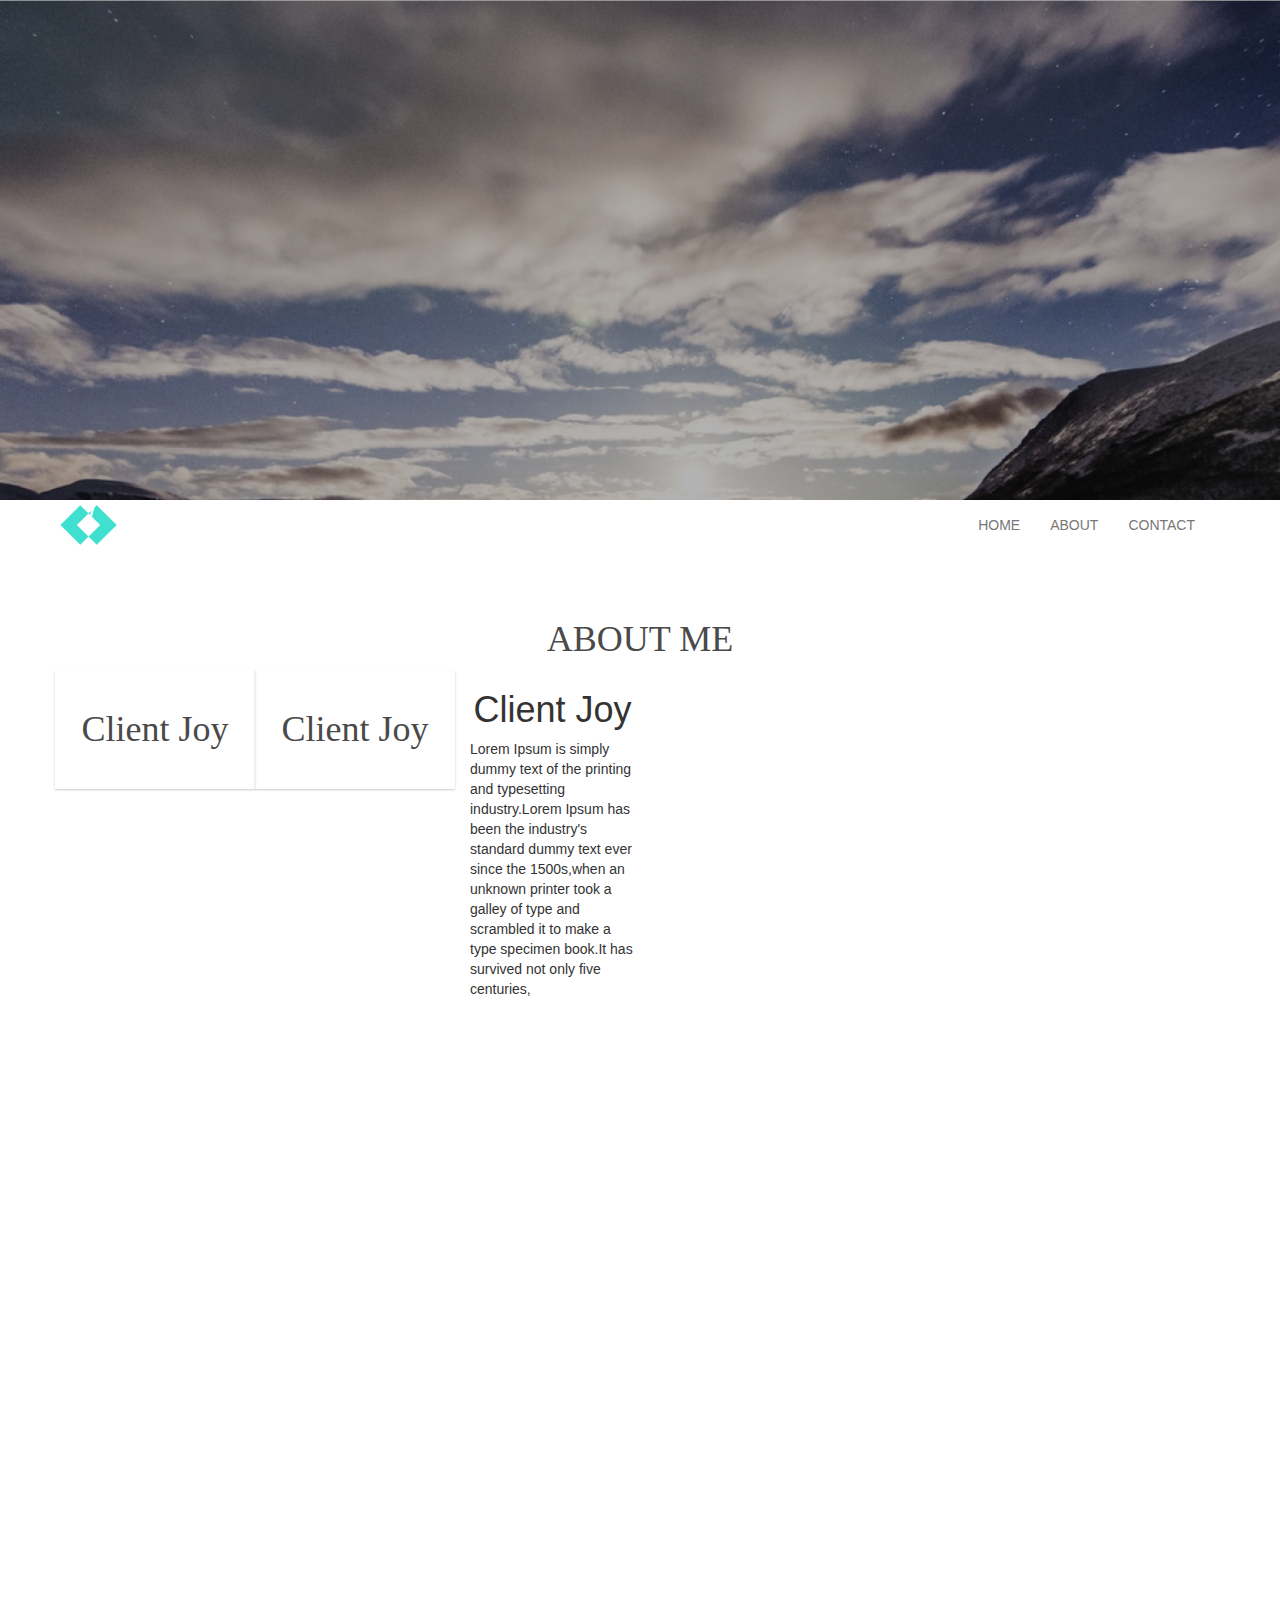
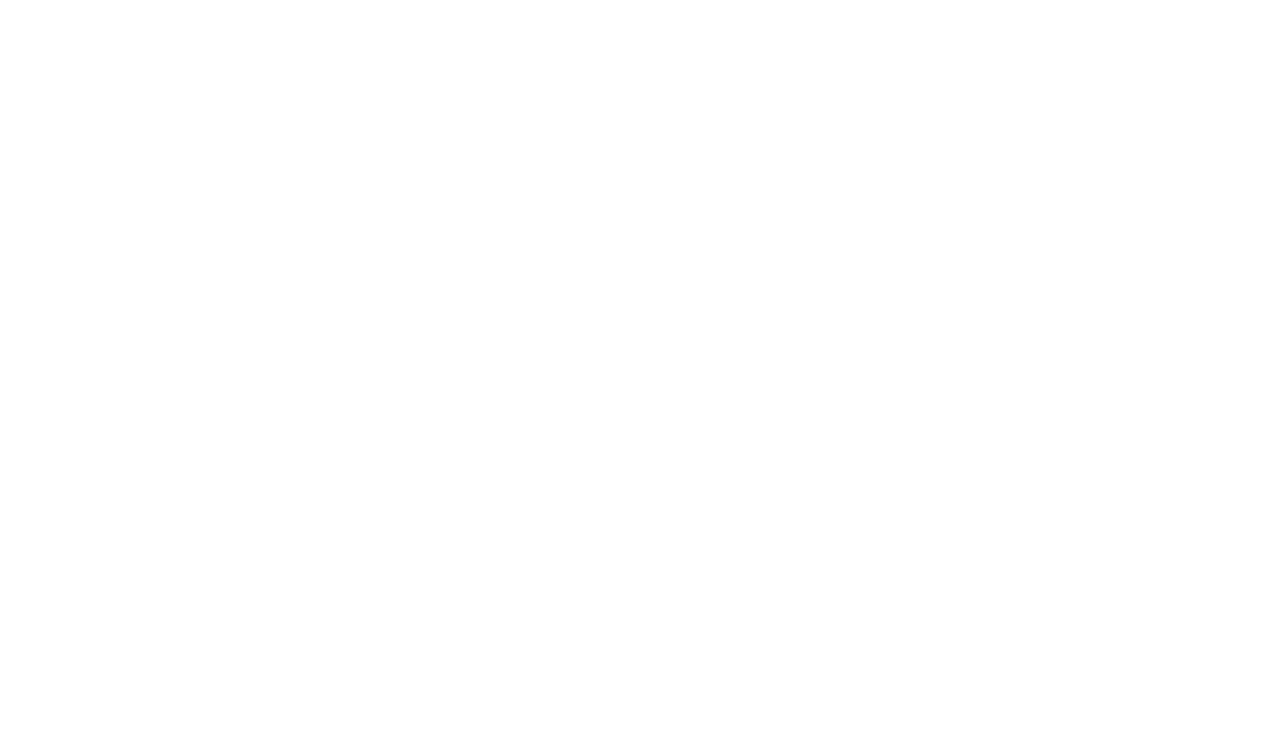
==== index.html @ e4912afa "minor changes" ====
<!DOCTYPE html>
<html lang="en">
<head>
    <meta charset="UTF-8">
    <meta name="viewport" content="width=device-width, initial-scale=1.0">
    <title>Title</title>
    <link href="bootstrap-3.3.6-dist/css/bootstrap.min.css" rel="stylesheet">
    <link rel="stylesheet" href="bootstrap-3.3.6-dist/css/bootstrap.css">
    <link rel="stylesheet" href="stylesheet.css">
    <script src="JQuery.js"></script>
    <script src="code.js"></script>
</head>
<body>

<section class="home-first-section">


</section>

<section class="navbar-default navbar myNavBar" id="menu">


    <div class="container">

        <a class="navbar-brand" href="#">
            <img src="other/logo.png" id="logo">
        </a>

        <ul class="nav navbar-nav">
            <li>
                <a href="#">HOME</a>
            </li>
            <li>
                <a href="#">ABOUT</a>
            </li>
            <li>
                <a href="#">CONTACT</a>
            </li>
        </ul>

    </div>


</section>

<section class="aboutUs">

    <div class="container">


        <h1 class="text-center" id="aboutText">ABOUT ME</h1>

        <div class="row">

            <div class="card col-md-2">
                <h1 class="text-center" id="clientJoy">Client Joy</h1>
                <p class="test">Lorem Ipsum is simply dummy text of the
                    printing and typesetting industry.Lorem Ipsum
                    has been the industry's standard dummy text
                    ever since the 1500s,when an unknown printer took
                    a galley of type and scrambled it to make a type
                    specimen book.It has
                    survived not only five centuries,
                </p>
            </div>
            <div class="card col-md-8">
                <h1 class="text-center" id="whoAmI">Client Joy</h1>
                <p class="test">Lorem Ipsum is simply dummy text of the
                    printing and typesetting industry.Lorem Ipsum
                    has been the industry's standard dummy text
                    ever since the 1500s,when an unknown printer took
                    a galley of type and scrambled it to make a type
                    specimen book.It has
                    survived not only five centuries,
                </p>
            </div>
            <div class=" col-md-2">
                <h1 class="text-center" id="whatIdo">Client Joy</h1>
                <p class="test">Lorem Ipsum is simply dummy text of the
                    printing and typesetting industry.Lorem Ipsum
                    has been the industry's standard dummy text
                    ever since the 1500s,when an unknown printer took
                    a galley of type and scrambled it to make a type
                    specimen book.It has
                    survived not only five centuries,
                </p>
            </div>
        </div>
    </div>


</section>


</body>
</html>
---- stylesheet.css ----
body{
    background: url("other/header_background.png") no-repeat center;
    background-attachment: fixed;
    background-size: cover;
}

.home-first-section{
    height: 500px;
    padding: 200px;
    background-color: rgba(0, 0, 0, 0.3);

}

.myNavBar{
    margin: 0px;
    border-radius: 0px;
    background: white;
    border: 0px;

}

.navbar-brand{

    padding: 5px;
}

#logo{
    height: 40px;
}

.nav{
    float: right;
}
.navbar-default .navbar-nav > li > a:hover,
.navbar-default .navbar-nav > li > a:focus {
    color: #40e0d0;
}




.aboutUs{
    padding-top: 50px;
    width: 100%;
    height: 1800px;
    background: white;
}
.aboutUsPadding{
    padding-top: 100px;
}

#aboutText{
    font-family: "Lucida Grande";
    color: #4A4A4A;
}

.card{
    padding: 20px;
    width: 200px;
    box-shadow: 0 1px 2px rgba(0,0,0,0.2);
    transition: 400ms;
}
.card:hover{
    box-shadow: 0 4px 8px rgba(0,0,0,0.2);
    transition: 400ms;
}

.card p {
    height: 0px;
    overflow: auto;
    text-align: left;
}

.card h1{
    font-family: "Lucida Grande";
    color: #4A4A4A;
}
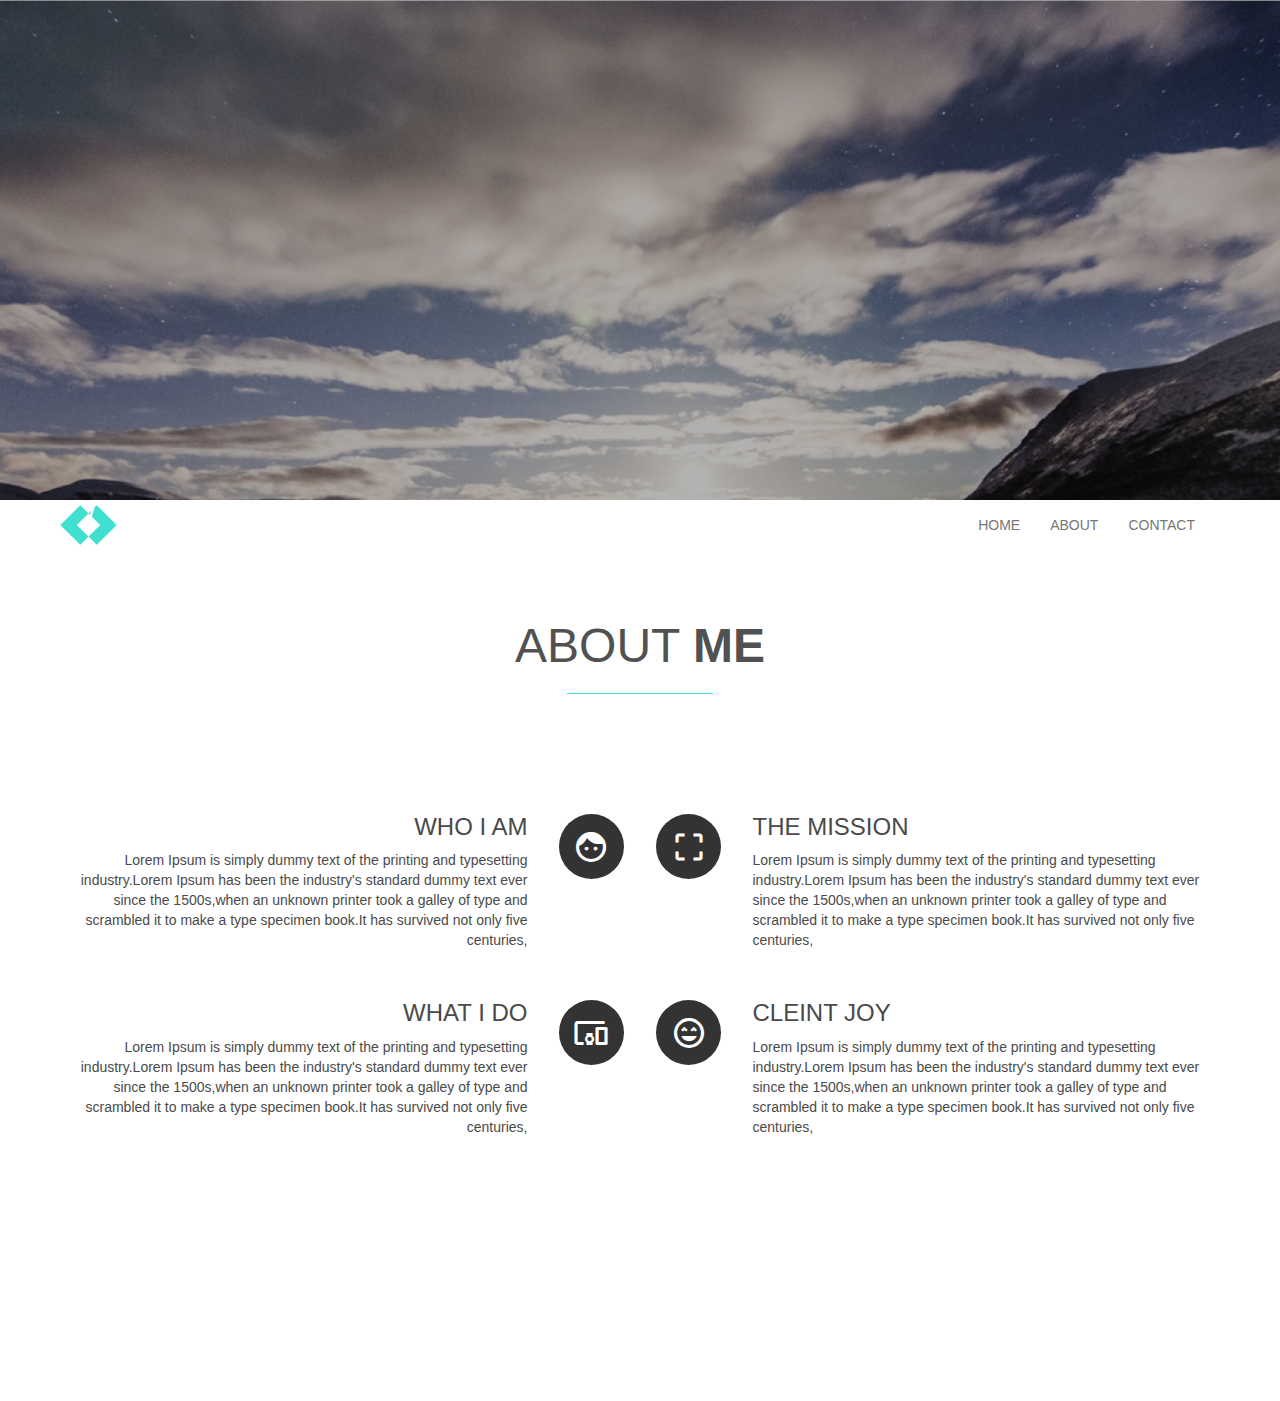
==== commit 89ea796c: "added an "About ME" section (TODO:waiting for animation)" ====
--- a/index.html
+++ b/index.html
@@ -9,6 +9,7 @@
     <link rel="stylesheet" href="stylesheet.css">
     <script src="JQuery.js"></script>
     <script src="code.js"></script>
+    <link rel="stylesheet" href="https://fonts.googleapis.com/icon?family=Material+Icons">
 </head>
 <body>
 
@@ -43,51 +44,157 @@
 
 </section>
 
-<section class="aboutUs">
-
-    <div class="container">
-
-
-        <h1 class="text-center" id="aboutText">ABOUT ME</h1>
-
-        <div class="row">
-
-            <div class="card col-md-2">
-                <h1 class="text-center" id="clientJoy">Client Joy</h1>
-                <p class="test">Lorem Ipsum is simply dummy text of the
-                    printing and typesetting industry.Lorem Ipsum
-                    has been the industry's standard dummy text
-                    ever since the 1500s,when an unknown printer took
-                    a galley of type and scrambled it to make a type
-                    specimen book.It has
-                    survived not only five centuries,
-                </p>
+<section class="text-center aboutUs">
+
+    <div class="container ">
+
+        <div class="title col-md-8 col-sm-10 col-xs-12">
+            <h1 class="text-center" id="aboutText">about <strong>me</strong></h1>
+            <hr></hr>
+        </div>
+
+
+        <div class="info row">
+            <div class=" left-col col-md-6">                     <!-- the left column -->
+                <div class="info1 row">
+
+                    <div class="left-icon-box col-md-2">
+
+                        <div class="left-icon icon1">
+
+                            <i class="material-icons md-36">face</i>
+
+                        </div>
+
+                    </div>
+
+                    <div class="  col-md-10">
+
+                        <h3>WHO I AM</h3>
+                        <p>
+                            Lorem Ipsum is simply dummy text of the
+                            printing and typesetting industry.Lorem Ipsum
+                            has been the industry's standard dummy text
+                            ever since the 1500s,when an unknown printer took
+                            a galley of type and scrambled it to make a type
+                            specimen book.It has
+                            survived not only five centuries,
+
+                        </p>
+
+                    </div>
+
+                </div>
+
+                <div class="info2 row">
+                    <div class="left-icon-box col-md-2">
+
+                        <div class="left-icon icon2">
+
+                            <i class="material-icons md-36">devices_other</i>
+
+                        </div>
+
+                    </div>
+                    <div class="col-md-10">
+
+                        <h3>WHAT I DO</h3>
+                        <p>
+                            Lorem Ipsum is simply dummy text of the
+                            printing and typesetting industry.Lorem Ipsum
+                            has been the industry's standard dummy text
+                            ever since the 1500s,when an unknown printer took
+                            a galley of type and scrambled it to make a type
+                            specimen book.It has
+                            survived not only five centuries,
+
+                        </p>
+
+                    </div>
+
+                </div>
             </div>
-            <div class="card col-md-8">
-                <h1 class="text-center" id="whoAmI">Client Joy</h1>
-                <p class="test">Lorem Ipsum is simply dummy text of the
-                    printing and typesetting industry.Lorem Ipsum
-                    has been the industry's standard dummy text
-                    ever since the 1500s,when an unknown printer took
-                    a galley of type and scrambled it to make a type
-                    specimen book.It has
-                    survived not only five centuries,
-                </p>
+
+            <div class="right-col col-md-6">                <!-- the right column -->
+                <div class="info3 row">
+
+                    <div class="right-icon-box col-md-2">
+
+                        <div class="right-icon icon3">
+
+                            <i class="material-icons md-36">crop_free</i>
+
+                        </div>
+
+                    </div>
+
+                    <div class="col-md-10">
+
+                        <h3>THE MISSION</h3>
+                        <p>
+                            Lorem Ipsum is simply dummy text of the
+                            printing and typesetting industry.Lorem Ipsum
+                            has been the industry's standard dummy text
+                            ever since the 1500s,when an unknown printer took
+                            a galley of type and scrambled it to make a type
+                            specimen book.It has
+                            survived not only five centuries,
+
+                        </p>
+
+                    </div>
+
+                </div>
+
+                <div class="info4 row">
+                    <div class="right-icon-box col-md-2">
+
+                        <div class="right-icon icon4">
+
+                            <i class="material-icons md-36">sentiment_very_satisfied</i>
+
+                        </div>
+
+                    </div>
+                    <div class="col-md-10">
+
+                        <h3>CLEINT JOY</h3>
+                        <p>
+                            Lorem Ipsum is simply dummy text of the
+                            printing and typesetting industry.Lorem Ipsum
+                            has been the industry's standard dummy text
+                            ever since the 1500s,when an unknown printer took
+                            a galley of type and scrambled it to make a type
+                            specimen book.It has
+                            survived not only five centuries,
+
+                        </p>
+
+                    </div>
+                </div>
             </div>
-            <div class=" col-md-2">
-                <h1 class="text-center" id="whatIdo">Client Joy</h1>
-                <p class="test">Lorem Ipsum is simply dummy text of the
-                    printing and typesetting industry.Lorem Ipsum
-                    has been the industry's standard dummy text
-                    ever since the 1500s,when an unknown printer took
-                    a galley of type and scrambled it to make a type
-                    specimen book.It has
-                    survived not only five centuries,
-                </p>
-            </div>
-        </div>
-    </div>
-
+        </div>
+    </div>
+    </div>
+
+</section>
+
+<section class="text-center stats">
+
+    <div class="row">
+        <div class="col-md-3 col-sm-6 col-xs-12">
+
+        </div>
+        <div class="col-md-3 col-sm-6 col-xs-12">
+
+        </div>
+        <div class="col-md-3 col-sm-6 col-xs-12">
+
+        </div>
+        <div class="col-md-3 col-sm-6 col-xs-12">
+
+        </div>
+    </div>
 
 </section>
 
--- a/stylesheet.css
+++ b/stylesheet.css
@@ -2,7 +2,20 @@
     background: url("other/header_background.png") no-repeat center;
     background-attachment: fixed;
     background-size: cover;
+    width: auto;
 }
+
+
+h1,h2,h3,h4,h5,h6,p{
+    font-family: "Helvetica Neue", Helvetica, Arial, sans-serif;
+    color: #4a4a4a;
+}
+
+.material-icons.md-18 { font-size: 18px; margin-top: 15px}
+.material-icons.md-24 { font-size: 24px; margin-top: 10px}
+.material-icons.md-36 { font-size: 36px; margin-top: 15px }
+.material-icons.md-48 { font-size: 48px; margin-top: 10px}
+
 
 .home-first-section{
     height: 500px;
@@ -31,48 +44,88 @@
 .nav{
     float: right;
 }
-.navbar-default .navbar-nav > li > a:hover,
-.navbar-default .navbar-nav > li > a:focus {
+.navbar-default .navbar-nav  li  a:hover,
+.navbar-default .navbar-nav  li  a:focus {
     color: #40e0d0;
 }
-
 
 
 
 .aboutUs{
     padding-top: 50px;
     width: 100%;
-    height: 1800px;
+    height: 820px;
     background: white;
 }
-.aboutUsPadding{
+.aboutUsPadding{      /* for the navBar animation */
     padding-top: 100px;
 }
 
-#aboutText{
-    font-family: "Lucida Grande";
-    color: #4A4A4A;
+.title{
+    margin-left: auto;
+    margin-right: auto;
+    margin-bottom: 30px;
+    float: none;
+    max-width: 92%;
 }
 
-.card{
-    padding: 20px;
-    width: 200px;
-    box-shadow: 0 1px 2px rgba(0,0,0,0.2);
-    transition: 400ms;
-}
-.card:hover{
-    box-shadow: 0 4px 8px rgba(0,0,0,0.2);
-    transition: 400ms;
+.title h1{
+    text-transform: uppercase;
+    color: #515151;
+    font-size: 48px;
+    font-weight: 300;
+    text-align: center;
+    font-family: "Helvetica Neue", Helvetica, Arial, sans-serif;
 }
 
-.card p {
-    height: 0px;
-    overflow: auto;
-    text-align: left;
+.title hr{
+    border-color: #40e0d0;
+    width: 20%;
 }
 
-.card h1{
-    font-family: "Lucida Grande";
-    color: #4A4A4A;
+.info{
+    padding-top: 50px;
 }
 
+.left-icon-box{
+    float: right;
+}
+
+.right-icon-box{
+    float: left;
+}
+
+.left-icon , .right-icon{
+    display: block;
+    margin: 0 auto;
+    background-color: #333;
+    color: #fff;
+    text-align: center;
+    width: 65px;
+    height: 65px;
+    line-height: 65px;
+    border-radius: 50%;
+    margin-top: 10px;
+    transition: .3s;
+}
+
+
+
+.row{
+    margin-top: 30px;
+}
+
+
+.left-col h3,p{
+    text-align: right;
+    margin-top: 10px;
+}
+
+.right-col p,h3{
+    text-align: left;
+    margin-top: 10px;
+}
+
+
+
+
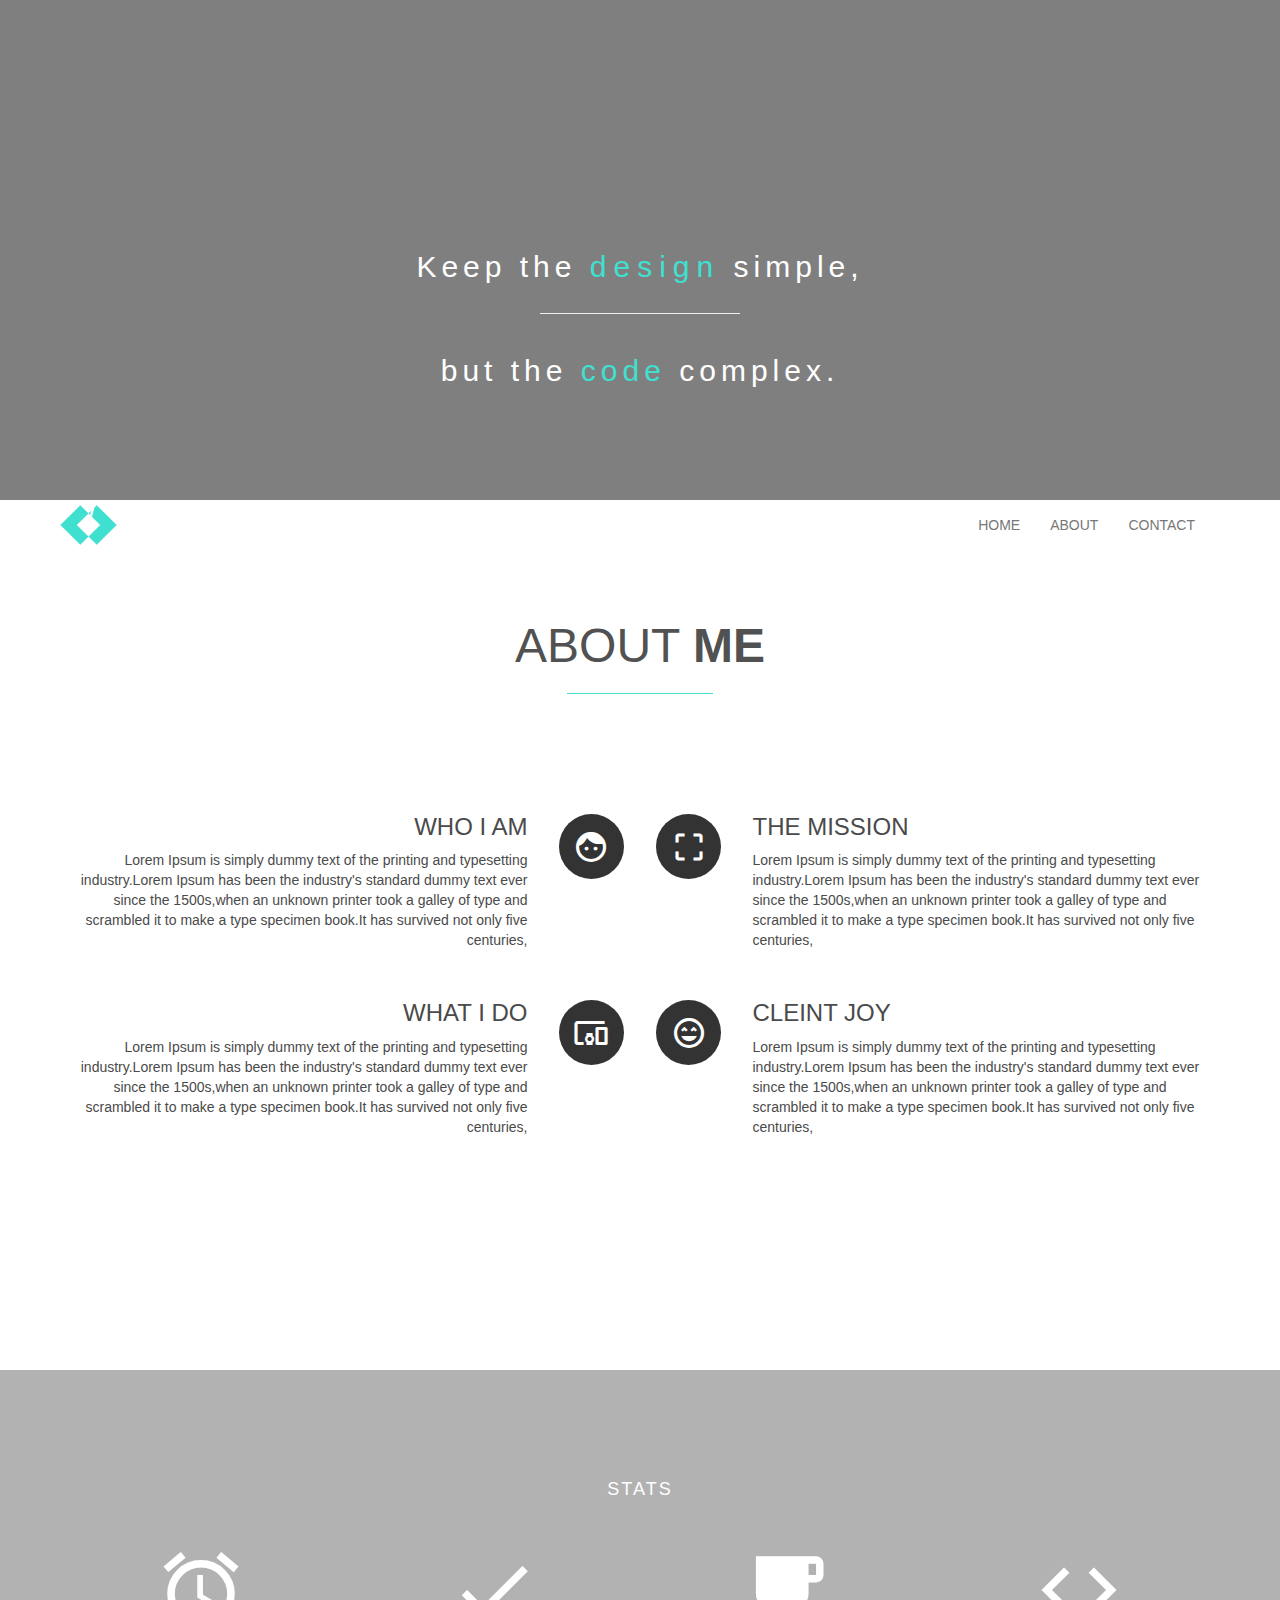
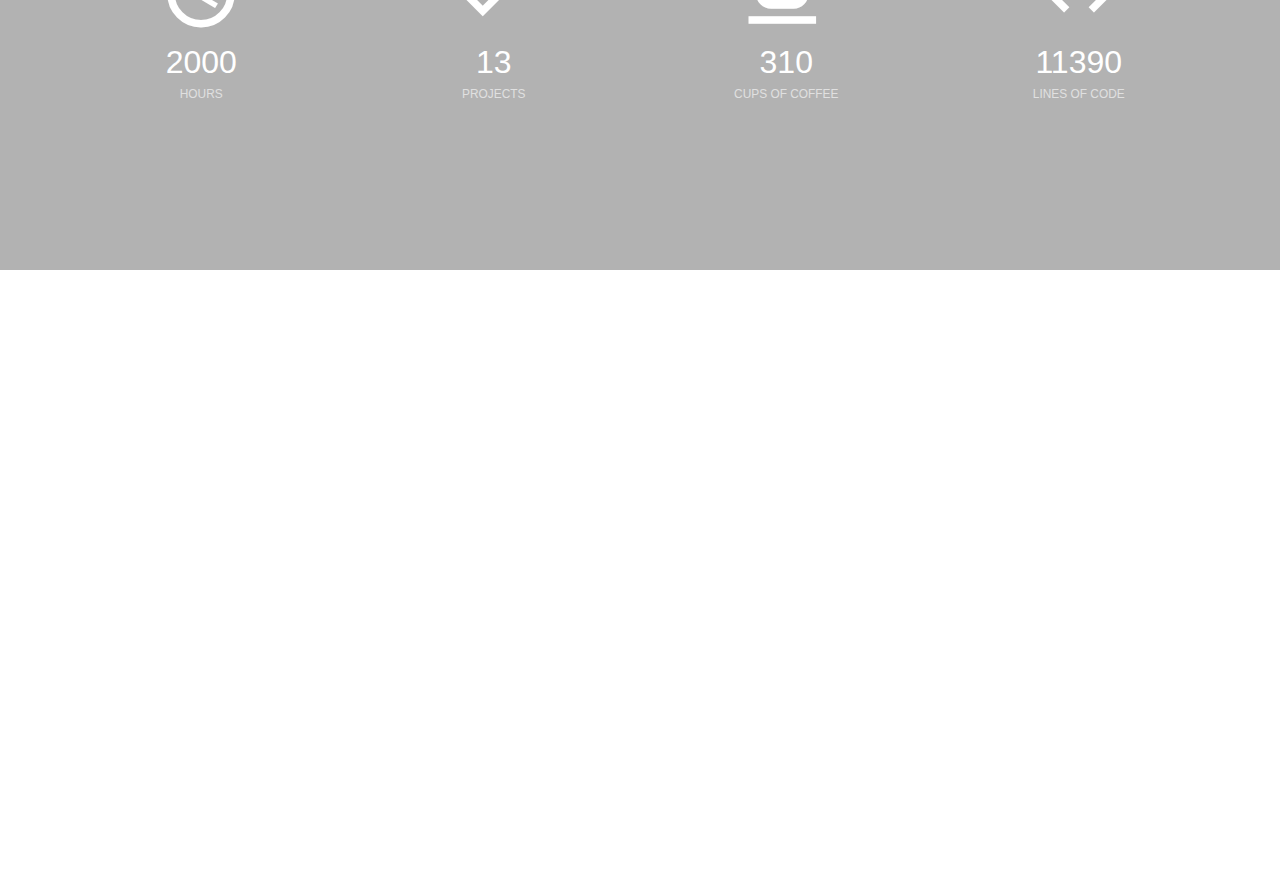
==== commit bda06933: "added a stats and some nav animation and changed the body background" ====
--- a/index.html
+++ b/index.html
@@ -13,7 +13,34 @@
 </head>
 <body>
 
-<section class="home-first-section">
+<section class="home-first-section" id="home">
+
+
+    <div class="row">
+        <div class="col-md-12 col-sm-12 col-xs-12">
+            <h2 style="color: white; letter-spacing: 5px">
+                Keep the
+                <span style="color: #40e0d0; letter-spacing: 7px">design</span>
+                simple,
+            </h2>
+        </div>
+        <div class="col-md-12 col-sm-12 col-xs-12">
+
+            <hr style="width: 200px;"></hr>
+
+        </div>
+        <div class="col-md-12 col-sm-12 col-xs-12">
+
+            <h2 style="color: white; letter-spacing: 5px">
+                but the
+                <span style="color: #40e0d0">code</span>
+                complex.
+            </h2>
+        </div>
+
+
+    </div>
+    </div>
 
 
 </section>
@@ -29,10 +56,10 @@
 
         <ul class="nav navbar-nav">
             <li>
-                <a href="#">HOME</a>
+                <a onclick="test(1)">HOME</a>
             </li>
             <li>
-                <a href="#">ABOUT</a>
+                <a onclick="test(2)">ABOUT</a>
             </li>
             <li>
                 <a href="#">CONTACT</a>
@@ -44,7 +71,7 @@
 
 </section>
 
-<section class="text-center aboutUs">
+<section class="text-center aboutUs" id="aboutUs">
 
     <div class="container ">
 
@@ -181,20 +208,48 @@
 
 <section class="text-center stats">
 
-    <div class="row">
-        <div class="col-md-3 col-sm-6 col-xs-12">
-
-        </div>
-        <div class="col-md-3 col-sm-6 col-xs-12">
-
-        </div>
-        <div class="col-md-3 col-sm-6 col-xs-12">
-
-        </div>
-        <div class="col-md-3 col-sm-6 col-xs-12">
-
-        </div>
-    </div>
+    <div class="container">
+
+
+        <h4 style="text-align: center; color: white; letter-spacing: 2px; font-weight: 300">STATS</h4>
+
+        <div class="row">
+            <div class="stat-container col-md-3 col-sm-6 col-xs-12">
+
+                <i class="material-icons md-90" style="color: #ffffff; text-align: center">alarm</i>
+                <span class="value" data-from="0" data-to="210">2000</span>
+                <small>HOURS</small>
+
+            </div>
+            <div class="stat-container col-md-3 col-sm-6 col-xs-12">
+
+                <i class="material-icons md-90" style="color: #ffffff">check</i>
+                <span class="value" data-from="0" data-to="210">13</span>
+                <small>PROJECTS</small>
+
+            </div>
+            <div class="stat-container col-md-3 col-sm-6 col-xs-12">
+
+                <i class="material-icons md-90" style="color: #ffffff">local_cafe</i>
+                <span class="value" data-from="0" data-to="210">310</span>
+                <small>CUPS OF COFFEE</small>
+
+            </div>
+            <div class="stat-container col-md-3 col-sm-6 col-xs-12">
+
+                <i class="material-icons md-90" style="color: #ffffff">code</i>
+                <span class="value code-sign" data-from="0" data-to="210">11390</span>
+                <small>LINES OF CODE</small>
+
+            </div>
+        </div>
+
+    </div>
+
+</section>
+
+
+<section class="experience">
 
 </section>
 
--- a/stylesheet.css
+++ b/stylesheet.css
@@ -1,12 +1,11 @@
 body{
-    background: url("other/header_background.png") no-repeat center;
+    background: url("other/bg.png") no-repeat center;
     background-attachment: fixed;
     background-size: cover;
-    width: auto;
 }
 
 
-h1,h2,h3,h4,h5,h6,p{
+h1,h2,h3,h4,h5,h6,p,small{
     font-family: "Helvetica Neue", Helvetica, Arial, sans-serif;
     color: #4a4a4a;
 }
@@ -14,15 +13,24 @@
 .material-icons.md-18 { font-size: 18px; margin-top: 15px}
 .material-icons.md-24 { font-size: 24px; margin-top: 10px}
 .material-icons.md-36 { font-size: 36px; margin-top: 15px }
-.material-icons.md-48 { font-size: 48px; margin-top: 10px}
+.material-icons.md-48 { font-size: 48px; margin-top: 15px}
+.material-icons.md-72 { font-size: 48px; margin-top: 15px}
+.material-icons.md-90 { font-size: 90px; margin-top: 15px}
+.material-icons.md-100 { font-size: 100px; margin-top: 15px}
+
 
 
 .home-first-section{
     height: 500px;
     padding: 200px;
-    background-color: rgba(0, 0, 0, 0.3);
+    background-color: rgba(0, 0, 0, 0.5);
 
 }
+
+.col-md-12{
+    text-align: center;
+}
+
 
 .myNavBar{
     margin: 0px;
@@ -54,7 +62,7 @@
 .aboutUs{
     padding-top: 50px;
     width: 100%;
-    height: 820px;
+    min-height: 820px;
     background: white;
 }
 .aboutUsPadding{      /* for the navBar animation */
@@ -126,6 +134,40 @@
     margin-top: 10px;
 }
 
+.stats{
+    width: 100%;
+    min-height: 500px;
+    background: rgba(0,0,0,0.3);
+    padding-top: 100px;
+}
 
 
 
+.stat-container *{
+    display: block;
+}
+
+.value{
+    font-family: "Helvetica Neue", Helvetica, Arial, sans-serif;
+    font-size: 32px;
+    padding-right: 30px;
+    padding-left: 30px ;
+    color: #fff;
+}
+
+.code-sign{                         /* additional padding for the code sign container*/
+    padding-left: 10px;
+    padding-right: 10px;
+}
+
+.stat-container small{
+    font-family: "Helvetica Neue", Helvetica, Arial, sans-serif;
+    color: #fff;
+    opacity: .6;
+}
+
+.experience{
+    width: 100%;
+    height: 600px;
+    background: white;
+}
